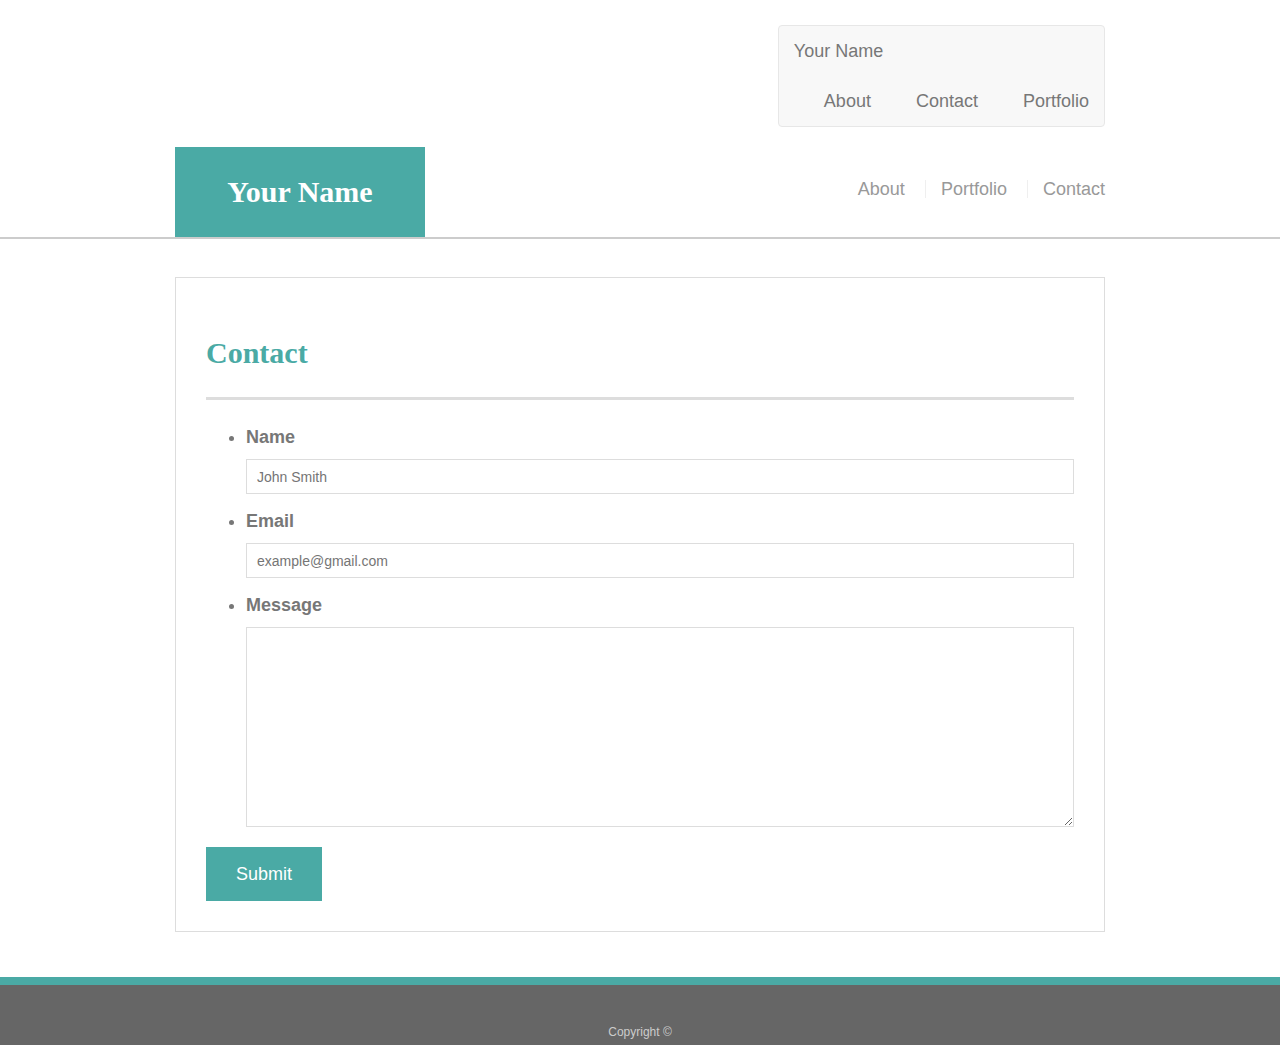
==== contact.html @ 21586b9f "comment" ====
<!doctype html>
<html lang="en-us">

<head>
  <meta charset="UTF-8">
 
  <meta name="viewport" content="width=device-width, initial-scale=1">
  
        <link rel="stylesheet" href="https://maxcdn.bootstrapcdn.com/bootstrap/3.3.7/css/bootstrap.min.css">

        <link rel="stylesheet" type="text/css" href="folio.css">
    
        <script src="https://ajax.googleapis.com/ajax/libs/jquery/3.2.0/jquery.min.js"></script>
        <script src="https://maxcdn.bootstrapcdn.com/bootstrap/3.3.7/js/bootstrap.min.js"></script>
    </head>
    <body>
    
        <div class="container">
    
            <nav class="navbar navbar-default">
             <div class="navbar-header">
                  <button type="button" class="navbar-toggle collapsed" data-toggle="collapse" data-target="#bs-example-navbar-collapse-1" aria-expanded="false">
                    <span class="sr-only">Toggle navigation</span>
                    <span class="icon-bar"></span>
                    <span class="icon-bar"></span>
                    <span class="icon-bar"></span>
                  </button>
                  <div class="navbar-brand">Your Name</div>
                </div>
                <div class="collapse navbar-collapse" id="bs-example-navbar-collapse-1">
                  <ul class="nav navbar-nav navbar-right">
                    <li><a href="index.html">About</a></li>
                    <li><a href="contact.html">Contact</a></li>
                    <li><a href="portfolio.html">Portfolio</a></li>                            
                  </ul>
                </div>
              </div>
            </nav>
    

  <title>Contact | Your Name</title>
  <link rel="stylesheet" type="text/css" href="style.css">
</head>

<body>

  <header id="masthead">
    <div class="container">
      <a href="index.html" id="logo">Your Name</a>
      <nav>
        <a href="index.html">About</a>
        <a href="portfolio.html">Portfolio</a>
        <a href="contact.html">Contact</a>
      </nav>
    </div>
  </header>

  <div id="main-container" class="container">
    <section class="main-section">
      <h1>Contact</h1>

      <form id="contact-form">
        <ul>
          <li>
            <label for="name">Name</label>
            <input type="text" id="name" name="name" placeholder="John Smith" required="required">
          </li>
          <li>
            <label for="email">Email</label>
            <input type="email" id="email" name="email" placeholder="example@gmail.com" required="required">
          </li>
          <li>
            <label for="message">Message</label>
            <textarea id="message" name="message" required="required"></textarea>
          </li>
        </ul>
        <input type="submit">
      </form>

    </section>

  </div>

  <footer>
    <div class="container">
      Copyright &copy; 
    </div>
  </footer>
</body>

</html>
---- style.css ----
body {
  font-family: Arial, "Helvetica Neue", Helvetica, sans-serif;
  font-size: 18px;
  line-height: 34px;
  color: #777777;
  background: url("../images/concrete_seamless.png");
}

* {
  box-sizing: border-box;
}

/* general */

.container {
  width: 100%;
  max-width: 960px;
  margin: 0 auto;
  clear: both;
}

h1,
h2,
h3,
p {
  margin-bottom: 20px;
}

p:last-child {
  margin-bottom: 0;
}

h1,
h2,
h3 {
  font-family: Georgia, Times, "Times New Roman", serif;
  font-weight: 700;
  color: #4aaaa5;
}

h1 {
  padding-bottom: 20px;
  font-size: 30px;
  line-height: 49px;
  border-bottom: 3px solid #dddddd;
}

h2,
h3 {
  font-size: 22px;
}

/* header */

#masthead {
  position: fixed;
  z-index: 99;
  width: 100%;
  margin: 0 0 30px;
  overflow: auto;
  color: #ffffff;
  background: #ffffff;
  border-bottom: 2px solid #cccccc;
}

#logo {
  float: left;
  width: 250px;
  height: 90px;
  font-family: Georgia, Times, "Times New Roman", serif;
  font-size: 30px;
  font-weight: 700;
  line-height: 90px;
  color: #ffffff;
  text-align: center;
  text-decoration: none;
  background: #4aaaa5;
}

nav {
  float: right;
  margin-top: 25px;
}

nav a {
  display: inline-block;
  padding-left: 15px;
  margin-left: 15px;
  line-height: 18px;
  color: #999;
  text-decoration: none;
  border-left: 1px solid #efefef;
}

nav a:first-child {
  border-left: 0 none;
}

/* footer */

footer {
  padding: 30px 0;
  clear: both;
  font-size: 12px;
  color: #ffffff;
  color: #cccccc;
  text-align: center;
  background: #666666;
  border-top: 8px solid #4aaaa5;
  height: 50px;
}

h3, h2 {
  padding-bottom: 20px;
  margin-bottom: 15px;
  line-height: 22px;
  border-bottom: 2px solid #eeeeee;
}

/* main */

#main-container {
  padding-top: 130px;
  min-height: calc(100vh - 70px);
}

.main-section {
  float: left;
  width: 100%;
  max-width: 960px;
  padding: 30px;
  margin: 0 0 40px;
  background: #ffffff;
  border: 1px solid #dddddd;
}

/* portfolio page */

.work {
  position: relative;
  float: left;
  width: 274px;
  margin: 20px 0 25px;
  overflow: auto;
}

.work:nth-child(even) {
  margin-right: 40px;
}

.work img {
  width: 100%;
  border: 0 none;
  opacity: 0.8;
}

.work h3 {
  position: absolute;
  bottom: 20px;
  width: 100%;
  padding: 15px;
  margin-bottom: 0;
  font-weight: 300;
  line-height: 30px;
  color: #ffffff;
  text-align: center;
  background: #4aaaa5;
  border-bottom: 0;
}

.auth-image {
  float: left;
  width: 200px;
  height: auto;
  margin-top: 10px;
  margin-right: 25px;
}

/* contact page */

#contact-form ul {
  margin-bottom: 20px;
}

#contact-form li {
  margin-bottom: 10px;
}

label,
input[type=text],
input[type=email],
textarea {
  display: block;
  width: 100%;
}

input[type=text],
input[type=email],
textarea {
  height: 35px;
  padding: 0 10px;
  font-size: 14px;
  border: 1px solid #dddddd;
}

textarea {
  height: 200px;
}

input[type=submit] {
  padding: 10px 30px;
  font-size: 18px;
  color: #ffffff;
  cursor: pointer;
  background: #4aaaa5;
  border: 0 none;
}
@media (min-width: 560px) {

    /*TABLET*/

#about {
    margin: 15px 0% 15px 10%;
    width: 80%;
}

#about img {
    width: 45%;;
    margin: 5px 18px 20px 18px;
    float: left;
}

#about p {
    padding: 0px;
}

#connect {
    width: 80%;
    margin: 15px 0% 15px 10%;
    height: 160px;
}

#connect h3 {
    padding: 0px 0px 0px 15px;
}

#contact {
    margin: 15px 0% 15px 10%;
    width: 80%;
}

#portfolio {
    margin: 15px 0% 15px 10%;
    width: 80%;
}

#portfolio li {
    width: 45%;
    margin: 10px 0px 10px 20px;
    float: left;
}

#footer {
    width: 90%;
    margin-left: 5%;
    border-radius: 5px;
}
@media (min-width: 992px) {

	#about {
		margin: 15px -6% 60px 10%;
    	width: 50%;
	}

	#connect {
		width: 25%;
	}

	#contact {
    	width: 50%;
    	margin: 15px -6% 50px 10%;

	}

	#portfolio {
    	width: 50%;
    	margin: 15px -6% 60px 10%;

	}

	#portfolio li {
		width: 45%;
	}

	#footer {
		width: 90%;
	    margin-left: 5%;
	    border-radius: 3px;
	}


}
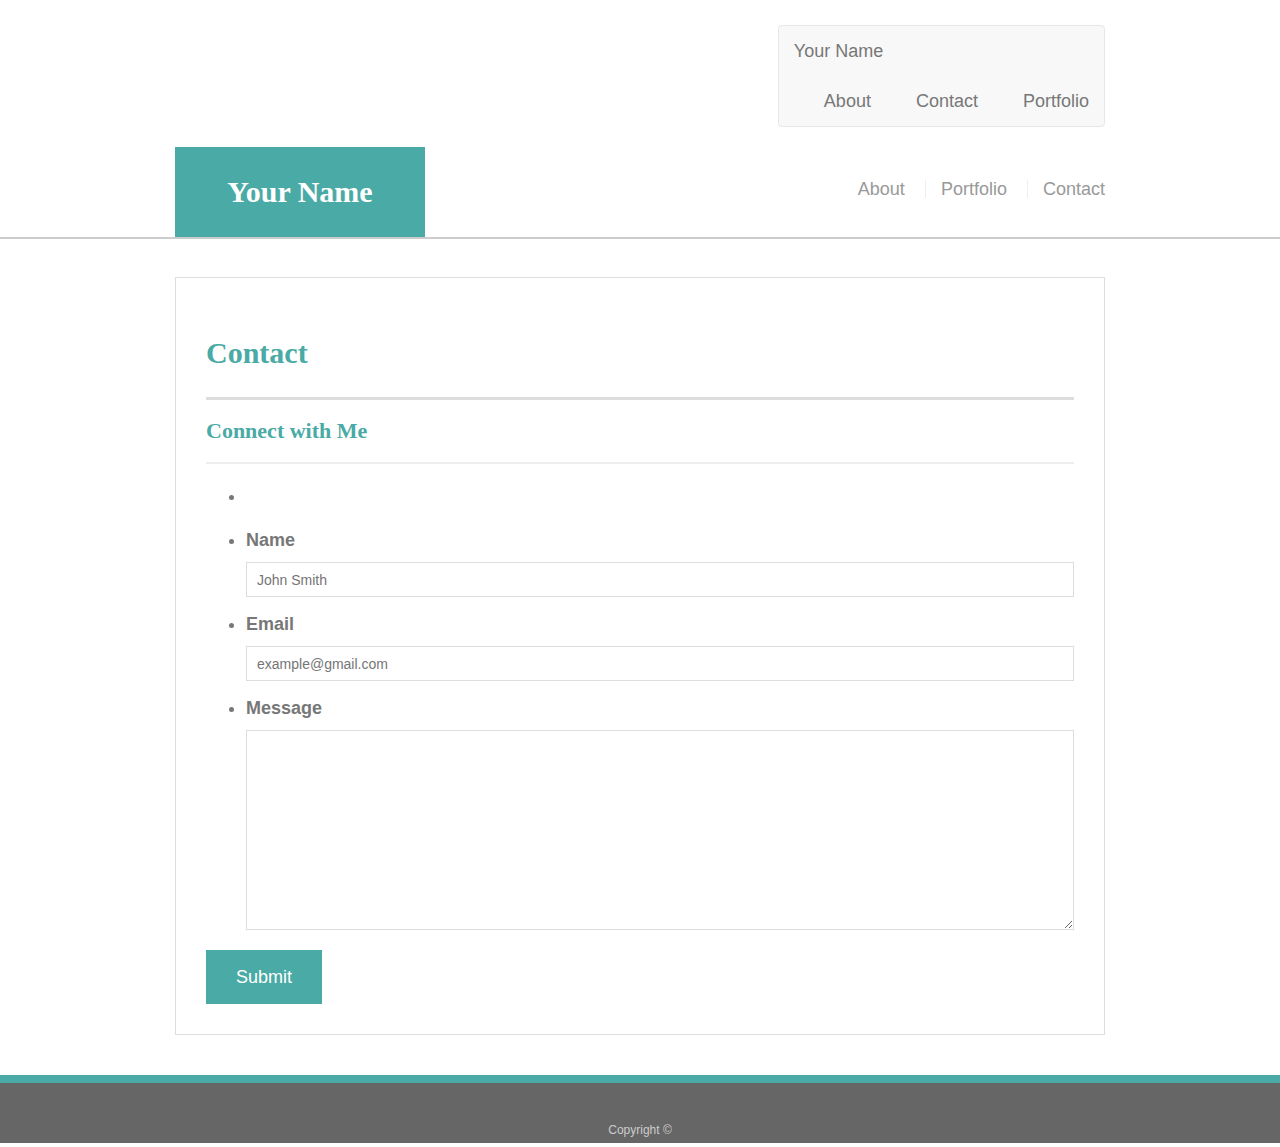
==== commit 49a4b148: "Update contact.html" ====
--- a/contact.html
+++ b/contact.html
@@ -58,7 +58,12 @@
   <div id="main-container" class="container">
     <section class="main-section">
       <h1>Contact</h1>
-
+	<div class="sidebar">
+			<h2 class="sidebar-title">Connect with Me</h2>
+			<ul class="social">
+			<li><a href="https://www.linkedin.com/in/roy-ganote-199450184/"></a></li>
+			</ul>
+		</div>
       <form id="contact-form">
         <ul>
           <li>
